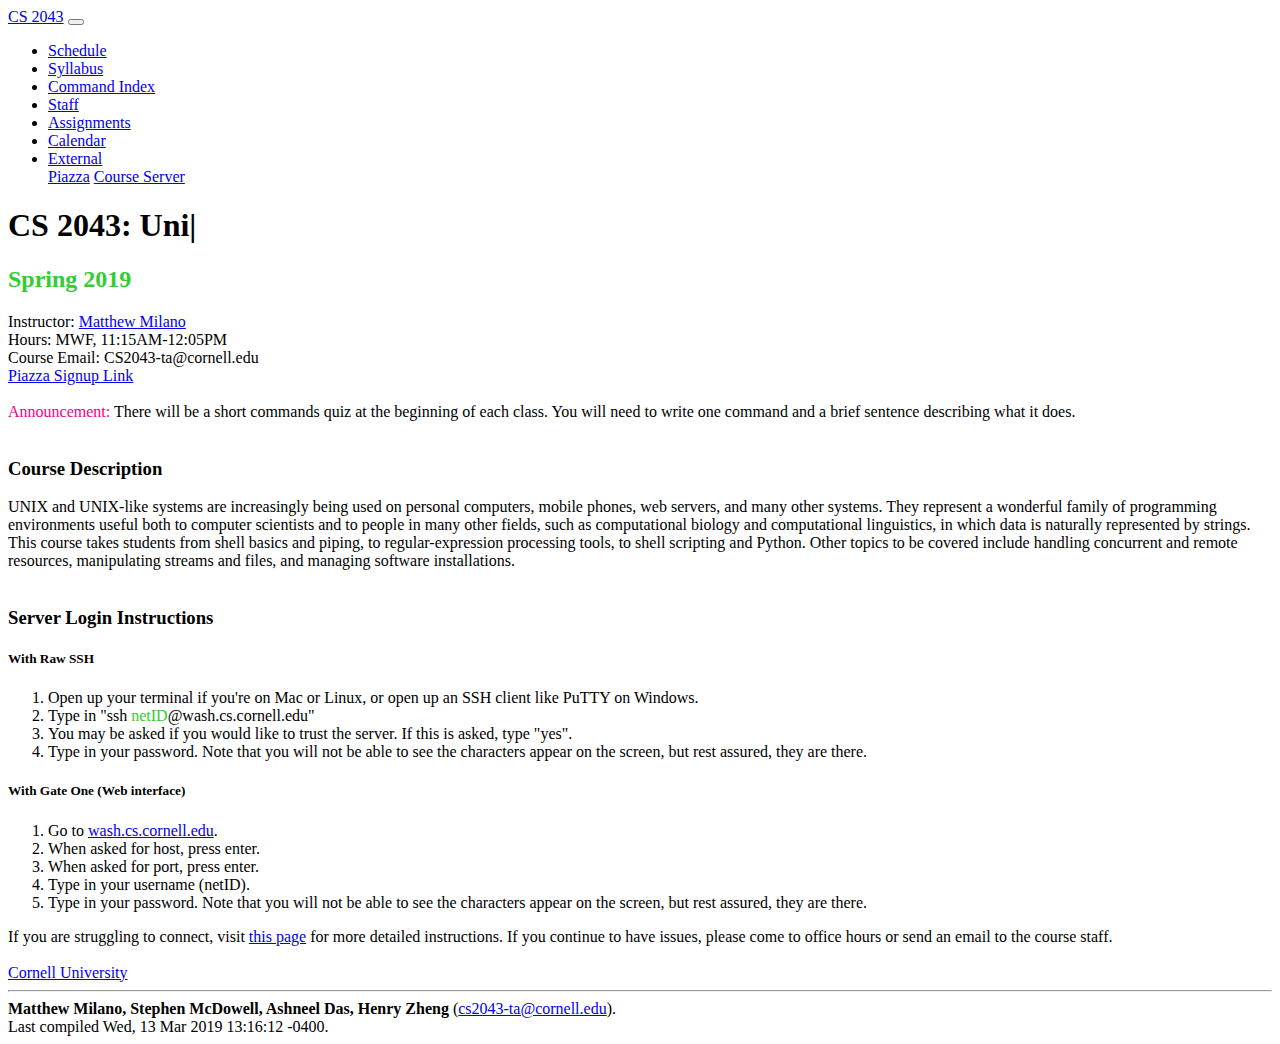
==== index.html @ 0f44e2da "adding generate site stuff" ====
<!DOCTYPE html>
<html lang="en">
  <head>
  <meta charset="utf-8">
  <meta http-equiv="X-UA-Compatible" content="IE=edge">
  <meta name="viewport" content="width=device-width, initial-scale=1">
  <!-- The above 3 meta tags *must* come first in the head; any other head content must come *after* these tags -->
  <meta name="description" content="CS 2043">
  <meta name="author" content="">


  <title>CS 2043 &mdash; CS 2043: Unix Tools and Scripting</title>


  


<!-- Bootstrap core (v4.1.3) CSS, hosting courtesy of BootstrapCDN: https://www.bootstrapcdn.com/ -->
<link href="https://stackpath.bootstrapcdn.com/bootstrap/4.1.3/css/bootstrap.min.css" rel="stylesheet" integrity="sha384-MCw98/SFnGE8fJT3GXwEOngsV7Zt27NXFoaoApmYm81iuXoPkFOJwJ8ERdknLPMO" crossorigin="anonymous">

<!-- Load in custom styling after bootstrap. -->
<link rel="stylesheet" href="/courses/cs2043/2019sp/css/main.css">
<!-- Bring in the syntax highlighting last -->


  
    
      
    
      
    
      
    
      
    
      
    
      
    
      
    
      
    
      
    
      
    
      
<link rel="stylesheet" href="/courses/cs2043/2019sp/css/jekyll-pygments-themes/monokai.css">
      
    
      
    
      
    
      
    
      
    
      
    
      
    
      
    
      
    
      
    
  



  <!-- HTML5 shim and Respond.js for IE8 support of HTML5 elements and media queries -->
  <!--[if lt IE 9]>
      <script src="https://oss.maxcdn.com/html5shiv/3.7.2/html5shiv.min.js"></script>
      <script src="https://oss.maxcdn.com/respond/1.4.2/respond.min.js"></script>
    <![endif]-->
</head>

  <body role="document">
    <div class="container" role="main">
      <!-- See customization options here: https://getbootstrap.com/docs/4.0/components/navbar/ -->
<nav class="navbar navbar-expand-lg navbar-dark bg-dark fixed-top" id="navbar">
  <div class="container"> 
  
  <a class="navbar-brand active" href="/courses/cs2043/2019sp/">CS 2043</a>
  <button class="navbar-toggler" type="button" data-toggle="collapse" data-target="#navbarSupportedContent" aria-controls="navbarSupportedContent" aria-expanded="false" aria-label="Toggle navigation">
    <span class="navbar-toggler-icon"></span>
  </button>
  <div class="collapse navbar-collapse" id="navbarSupportedContent">
      <ul class="navbar-nav mr-auto">
      
      
        
        
        <li class="nav-item">
          <a class="nav-link" href="/courses/cs2043/2019sp/schedule.html">
            Schedule
          </a>
        </li>
      
        
        
        <li class="nav-item">
          <a class="nav-link" href="/courses/cs2043/2019sp/syllabus.html">
            Syllabus
          </a>
        </li>
      
        
        
        <li class="nav-item">
          <a class="nav-link" href="/courses/cs2043/2019sp/command_index.html">
            Command Index
          </a>
        </li>
      
        
        
        <li class="nav-item">
          <a class="nav-link" href="/courses/cs2043/2019sp/staff.html">
            Staff
          </a>
        </li>
      
        
        
        <li class="nav-item">
          <a class="nav-link" href="/courses/cs2043/2019sp/assignments.html">
            Assignments
          </a>
        </li>
      
        
        
        <li class="nav-item">
          <a class="nav-link" href="/courses/cs2043/2019sp/calendar.html">
            Calendar
          </a>
        </li>
      
    
      <li class="nav-item dropdown">
        <a class="nav-link dropdown-toggle" href="#" id="navbarDropdown" role="button" data-toggle="dropdown" aria-haspopup="true" aria-expanded="false">
          External
        </a>
        <div class="dropdown-menu" aria-labelledby="navbarDropdown">
        
          
          
          
          
          <a class="dropdown-item" href="https://www.piazza.com/cornell/spring2019/cs2043">Piazza</a>
        
          
          
          
          
          <a class="dropdown-item" href="https://wash.cs.cornell.edu">Course Server</a>
        
        </div>
      </li>
    
    </ul>
  </div> 
  </div><!-- /div id=navbarSupportedContent -->
</nav>

	  <h1 id="header"></h1>
      <!---
Made with love by Ashneel and Henry ❤ 
  --->
<h2 style="color:#32CD32"> Spring 2019 </h2>

<div class="container2">
  Instructor: <a href="#" data-contact="bWFpbHRvOm1pbGFub0Bjcy5jb3JuZWxsLmVkdQ==" onmouseover="this.href = atob(this.dataset.contact)" onfocus="this.href = atob(this.dataset.contact)">Matthew Milano</a> <br />
  Hours: MWF, 11:15AM-12:05PM <br />
  Course Email: CS2043-ta@cornell.edu <br />
  <a href="https://piazza.com/cornell/spring2019/cs2043"> Piazza Signup Link</a><br /><br />
  <span style="color: #f50084"> Announcement: </span> There will be a 
short commands quiz at the beginning of each class. You will need to 
write 
one command and a brief sentence describing what it does. <br /> <br /> 
  <h3> Course Description </h3>
  UNIX and UNIX-like systems are increasingly being used on personal computers, mobile phones, web servers, and
  many other systems. They represent a wonderful family of programming environments useful both to computer
  scientists and to people in many other fields, such as computational biology and computational linguistics, in
  which data is naturally represented by strings. This course takes students from shell basics and piping, to
  regular-expression processing tools, to shell scripting and Python. Other topics to be covered include handling
  concurrent and remote resources, manipulating streams and files, and managing software installations. <br /> <br />
  <h3> Server Login Instructions </h3>
  <b> <h5> With Raw SSH </h5> </b>
  <ol>
    <li> Open up your terminal if you're on Mac or Linux, or open up an SSH client like PuTTY on Windows. </li>
    <li> Type in "ssh <span style="color:#32CD32">netID</span>@wash.cs.cornell.edu" </li>
    <li> You may be asked if you would like to trust the server. If this is asked, type "yes". </li>
    <li> Type in your password. Note that you will not be able to see the characters appear on the screen, but rest
        assured, they are there.</li>
  </ol>
  <b> <h5> With Gate One (Web interface) </h5> </b>
  <ol>
    <li> Go to <a href="http://wash.cs.cornell.edu"> wash.cs.cornell.edu</a>. </li>
    <li> When asked for host, press enter. </li>
    <li> When asked for port, press enter. </li>
    <li> Type in your username (netID). </li>
    <li> Type in your password. Note that you will not be able to see the characters appear on the screen, but rest
      assured, they are there. </li>
  </ol>
  If you are struggling to connect, visit <a href="sshtut.html"> this page</a> for more detailed instructions. If you continue to have issues, please come to office hours or send an email to the course staff.<br /> 
<br /> 
</div>
<div id="footer">
<div class="container2">
<span class="text-muted"> <a href="https://cornell.edu"> Cornell University </a> </span>
</div>



</div>


      <div id="footer">
  <hr>
  <div class="pull-left">
    <strong>Matthew Milano, Stephen McDowell, Ashneel Das, Henry Zheng</strong>
    (<a href="mailto:cs2043-ta@cornell.edu?subject=[CS 2043]">cs2043-ta@cornell.edu</a>).
  </div>
  <div class="pull-right">
    Last compiled Wed, 13 Mar 2019 13:16:12 -0400.
  </div>
</div>

    </div>
    <!-- /.container theme-showcase -->
    <!-- https://getbootstrap.com/docs/4.1/getting-started/introduction/ -->
<script src="https://code.jquery.com/jquery-3.3.1.slim.min.js" integrity="sha384-q8i/X+965DzO0rT7abK41JStQIAqVgRVzpbzo5smXKp4YfRvH+8abtTE1Pi6jizo" crossorigin="anonymous"></script>
<script src="https://cdnjs.cloudflare.com/ajax/libs/popper.js/1.14.3/umd/popper.min.js" integrity="sha384-ZMP7rVo3mIykV+2+9J3UJ46jBk0WLaUAdn689aCwoqbBJiSnjAK/l8WvCWPIPm49" crossorigin="anonymous"></script>
<script src="https://stackpath.bootstrapcdn.com/bootstrap/4.1.3/js/bootstrap.min.js" integrity="sha384-ChfqqxuZUCnJSK3+MXmPNIyE6ZbWh2IMqE241rYiqJxyMiZ6OW/JmZQ5stwEULTy" crossorigin="anonymous"></script>



<!-- Enable the tool-tips everywhere -->
<script type="text/javascript">
  $(function () {
    $('[data-toggle="tooltip"]').tooltip()
  });
</script>
<script type="text/javascript">
  var i = 0;
  var txt = 'CS 2043: Unix Tools and Scripting';
  var speed = 60;
  let hasBlinker = true;
  document.getElementById("header").innerHTML = "|";
  function typeWriter() {
    if (i < txt.length) {
      let x = document.getElementById("header");
      let len = x.innerHTML.length;
      x.innerHTML = x.innerHTML.substring(0, len - 1) + txt.charAt(i) + "|";
      i++;
      setTimeout(typeWriter, speed);
    }
    let x = document.getElementById("header");
  }

  function blink() {
    let x = document.getElementById("header");
    let len = x.innerHTML.length;
    if (x.innerHTML.includes('CS 2043: Unix Tools and Scripting')) {
      if (hasBlinker) {
        x.innerHTML = x.innerHTML.substring(0, len - 1);
        hasBlinker = false;
      }
      else {
        x.innerHTML += "|";
        hasBlinker = true;
      }
    }
  }

  typeWriter();
  setInterval(blink, 500); 
</script>

    
  </body>
</html>
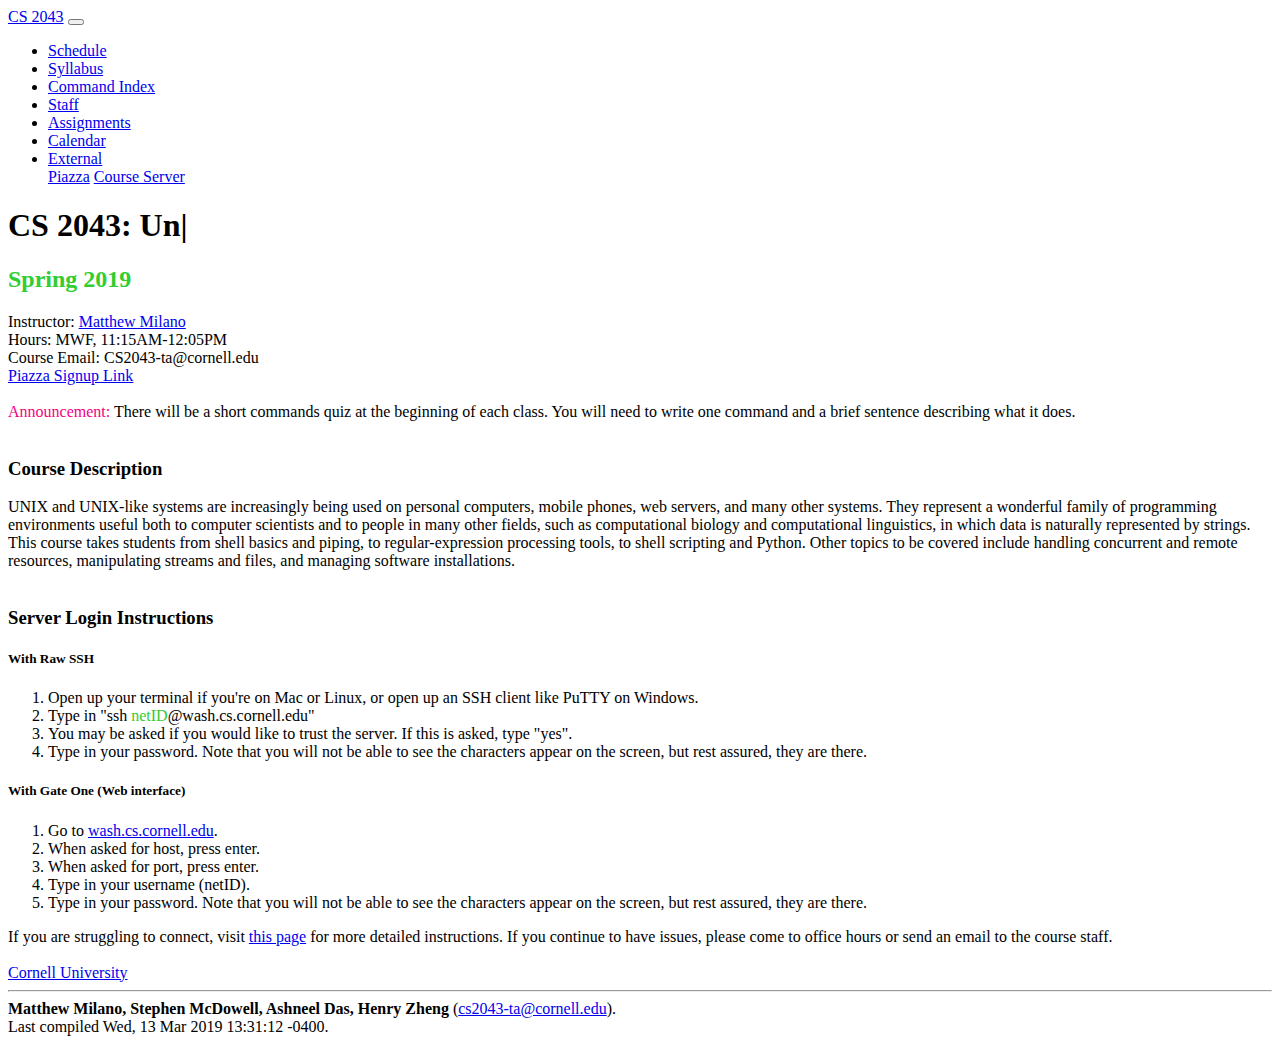
==== commit 7ca4769c: "adding generate site stuff" ====
--- a/index.html
+++ b/index.html
@@ -227,7 +227,7 @@
     (<a href="mailto:cs2043-ta@cornell.edu?subject=[CS 2043]">cs2043-ta@cornell.edu</a>).
   </div>
   <div class="pull-right">
-    Last compiled Wed, 13 Mar 2019 13:16:12 -0400.
+    Last compiled Wed, 13 Mar 2019 13:31:12 -0400.
   </div>
 </div>
 
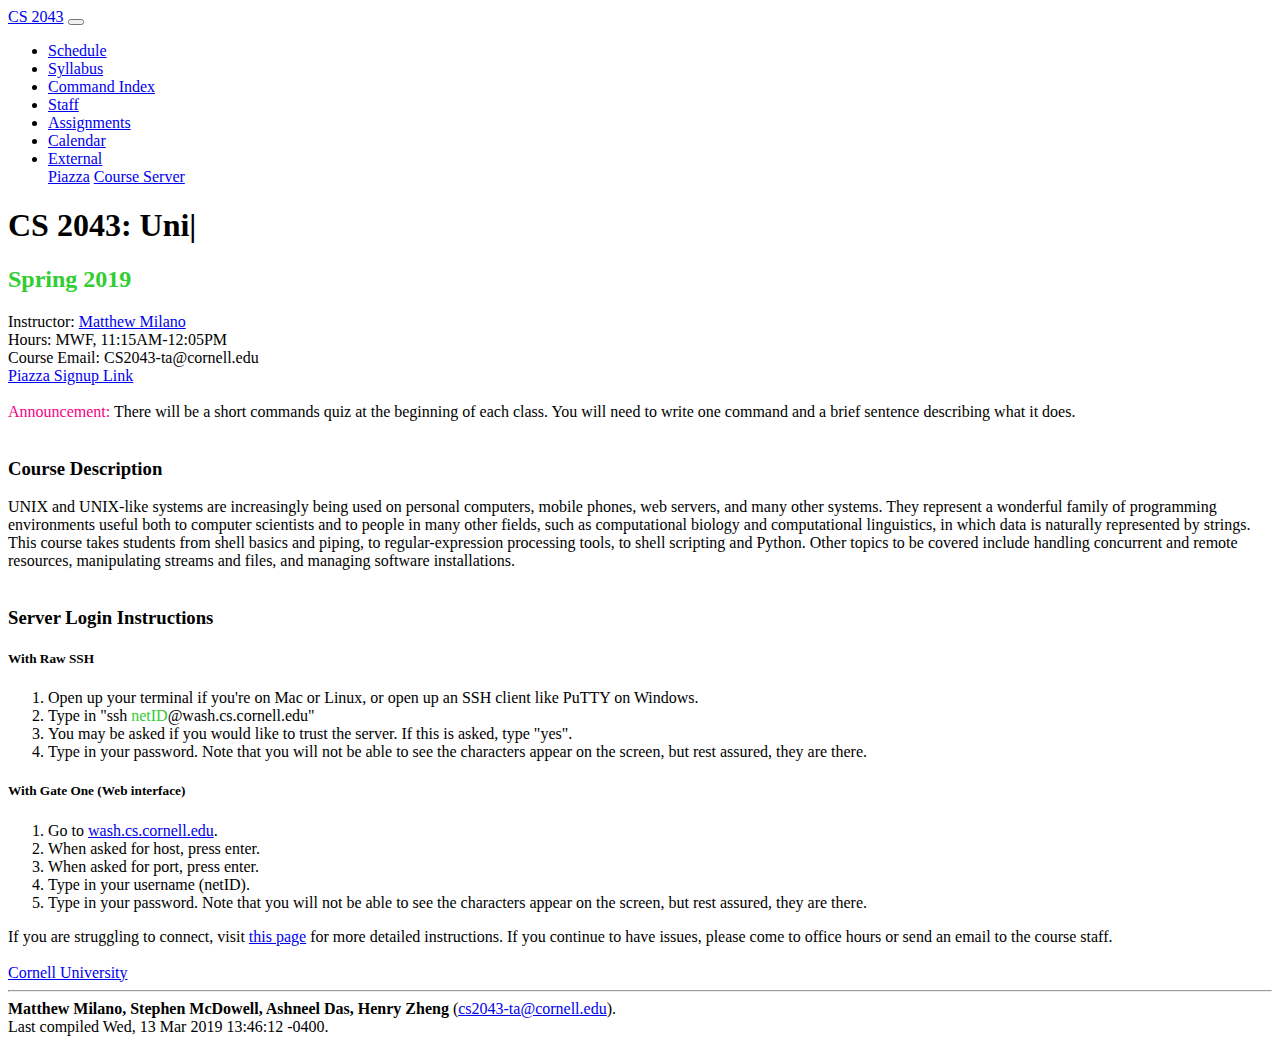
==== commit dc23b063: "adding generate site stuff" ====
--- a/index.html
+++ b/index.html
@@ -227,7 +227,7 @@
     (<a href="mailto:cs2043-ta@cornell.edu?subject=[CS 2043]">cs2043-ta@cornell.edu</a>).
   </div>
   <div class="pull-right">
-    Last compiled Wed, 13 Mar 2019 13:31:12 -0400.
+    Last compiled Wed, 13 Mar 2019 13:46:12 -0400.
   </div>
 </div>
 
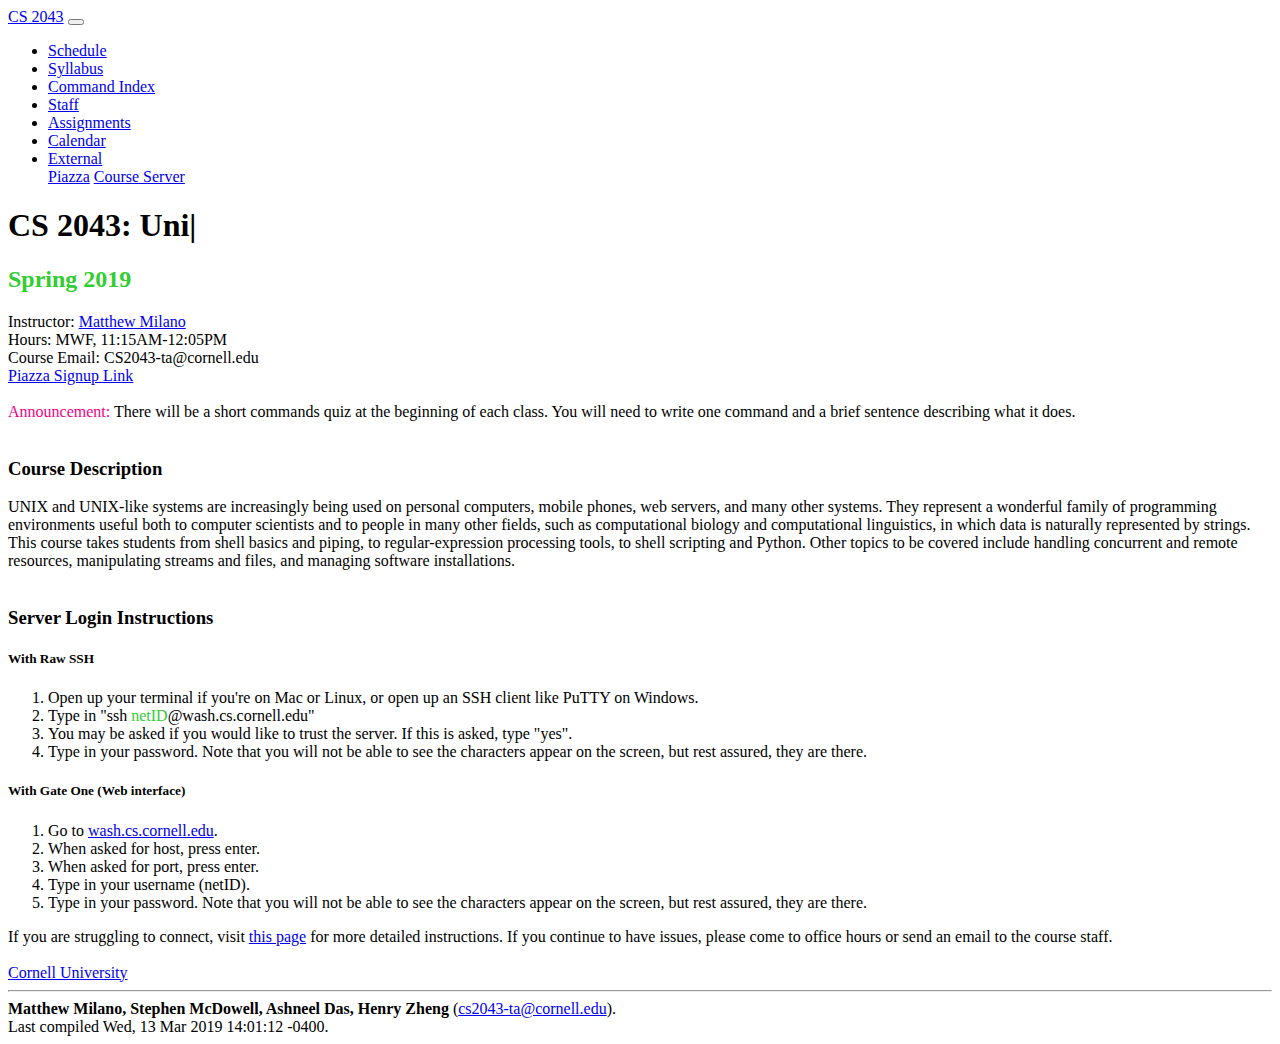
==== commit f67ebaa6: "adding generate site stuff" ====
--- a/index.html
+++ b/index.html
@@ -227,7 +227,7 @@
     (<a href="mailto:cs2043-ta@cornell.edu?subject=[CS 2043]">cs2043-ta@cornell.edu</a>).
   </div>
   <div class="pull-right">
-    Last compiled Wed, 13 Mar 2019 13:46:12 -0400.
+    Last compiled Wed, 13 Mar 2019 14:01:12 -0400.
   </div>
 </div>
 
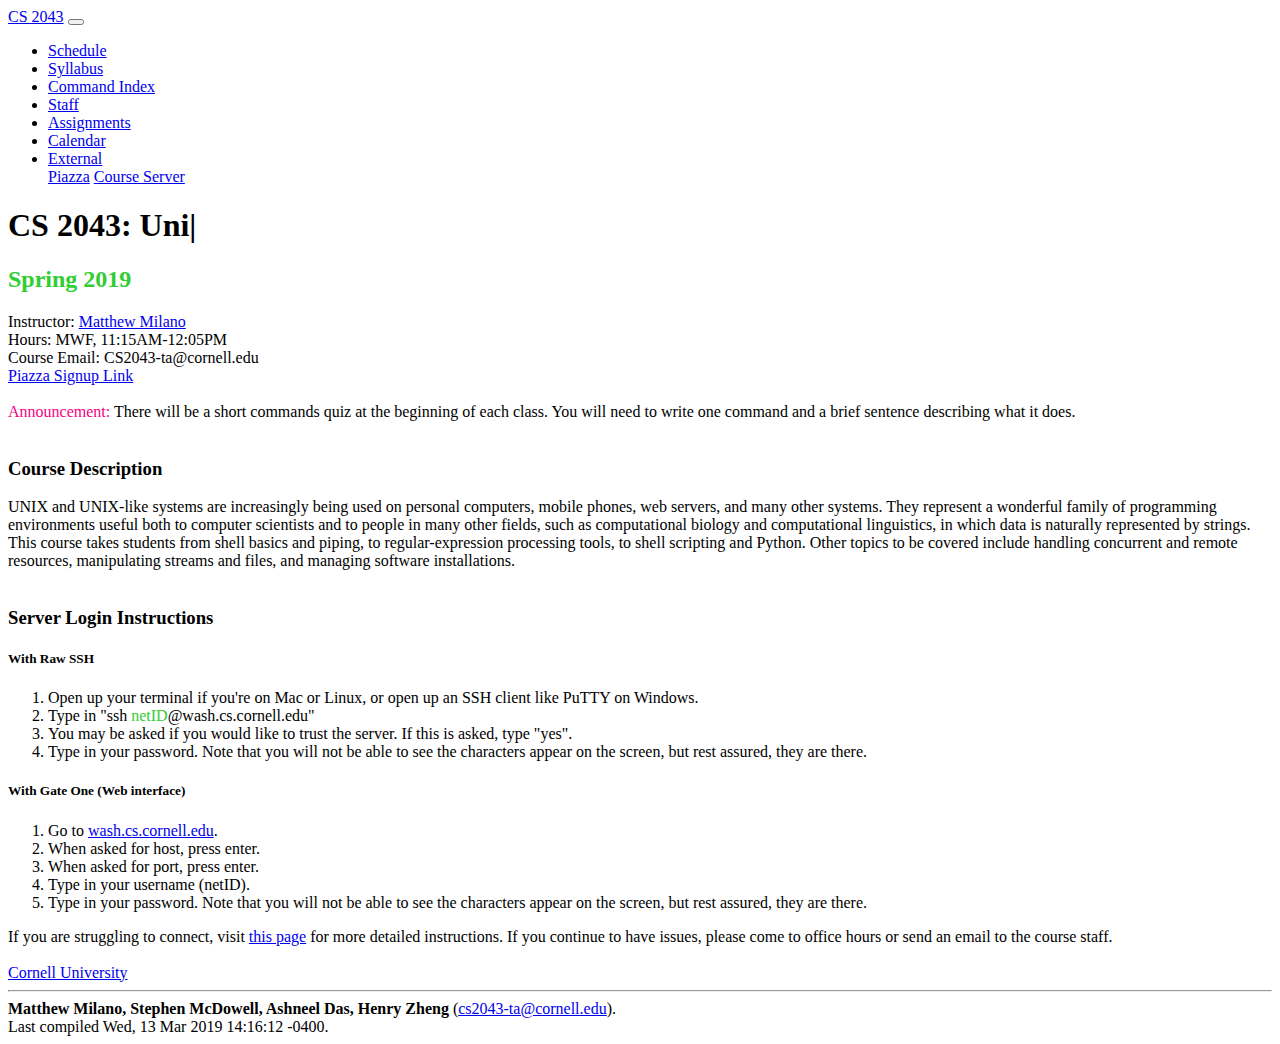
==== commit af37bffd: "adding generate site stuff" ====
--- a/index.html
+++ b/index.html
@@ -227,7 +227,7 @@
     (<a href="mailto:cs2043-ta@cornell.edu?subject=[CS 2043]">cs2043-ta@cornell.edu</a>).
   </div>
   <div class="pull-right">
-    Last compiled Wed, 13 Mar 2019 14:01:12 -0400.
+    Last compiled Wed, 13 Mar 2019 14:16:12 -0400.
   </div>
 </div>
 
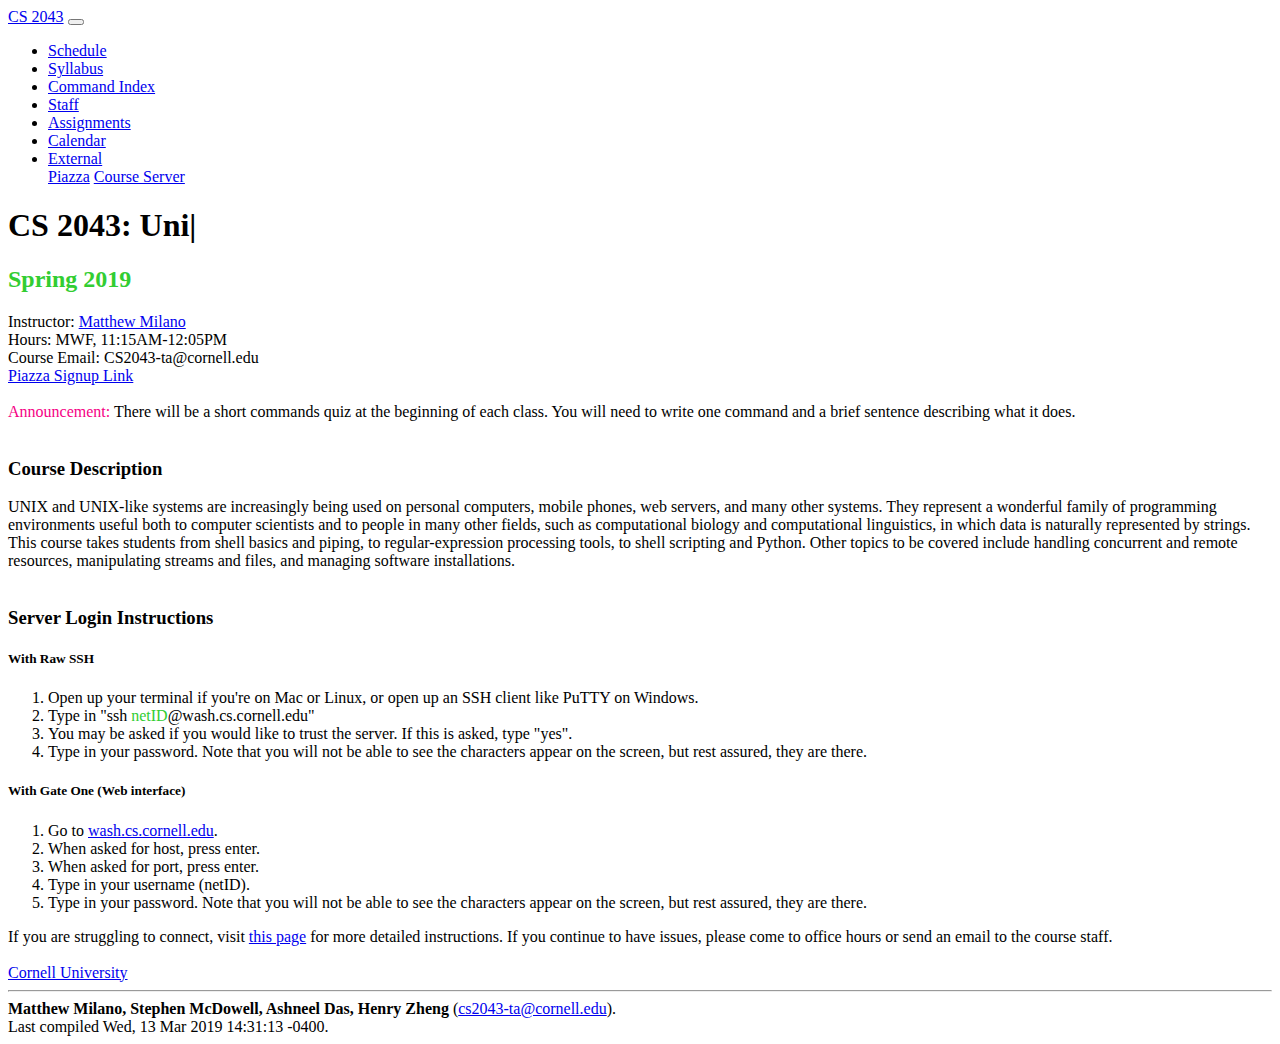
==== commit 65ac48f4: "adding generate site stuff" ====
--- a/index.html
+++ b/index.html
@@ -227,7 +227,7 @@
     (<a href="mailto:cs2043-ta@cornell.edu?subject=[CS 2043]">cs2043-ta@cornell.edu</a>).
   </div>
   <div class="pull-right">
-    Last compiled Wed, 13 Mar 2019 14:16:12 -0400.
+    Last compiled Wed, 13 Mar 2019 14:31:13 -0400.
   </div>
 </div>
 
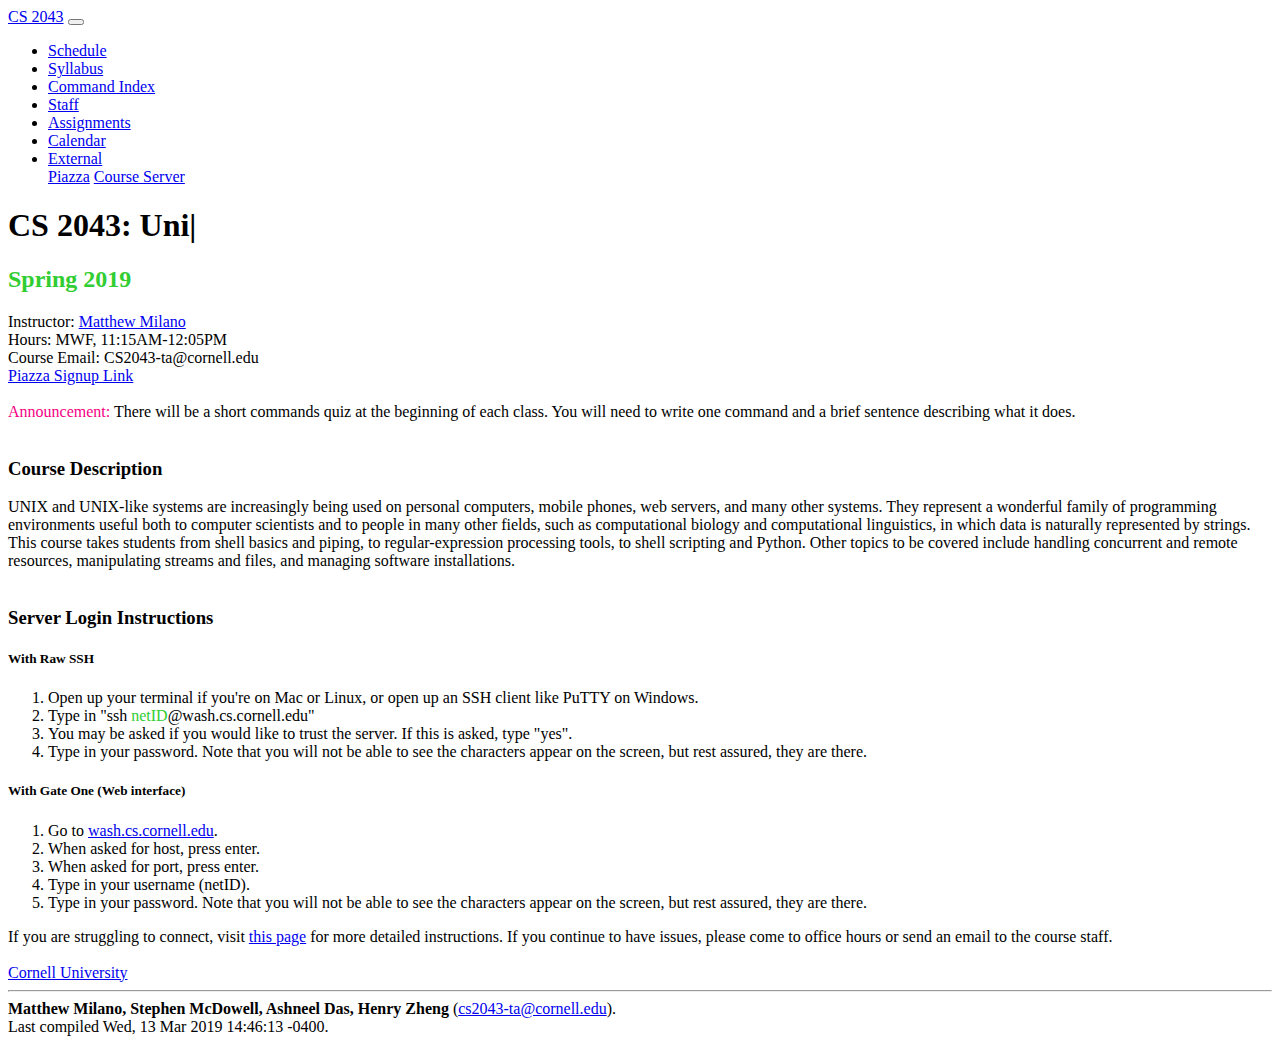
==== commit ccd53fc6: "adding generate site stuff" ====
--- a/index.html
+++ b/index.html
@@ -227,7 +227,7 @@
     (<a href="mailto:cs2043-ta@cornell.edu?subject=[CS 2043]">cs2043-ta@cornell.edu</a>).
   </div>
   <div class="pull-right">
-    Last compiled Wed, 13 Mar 2019 14:31:13 -0400.
+    Last compiled Wed, 13 Mar 2019 14:46:13 -0400.
   </div>
 </div>
 
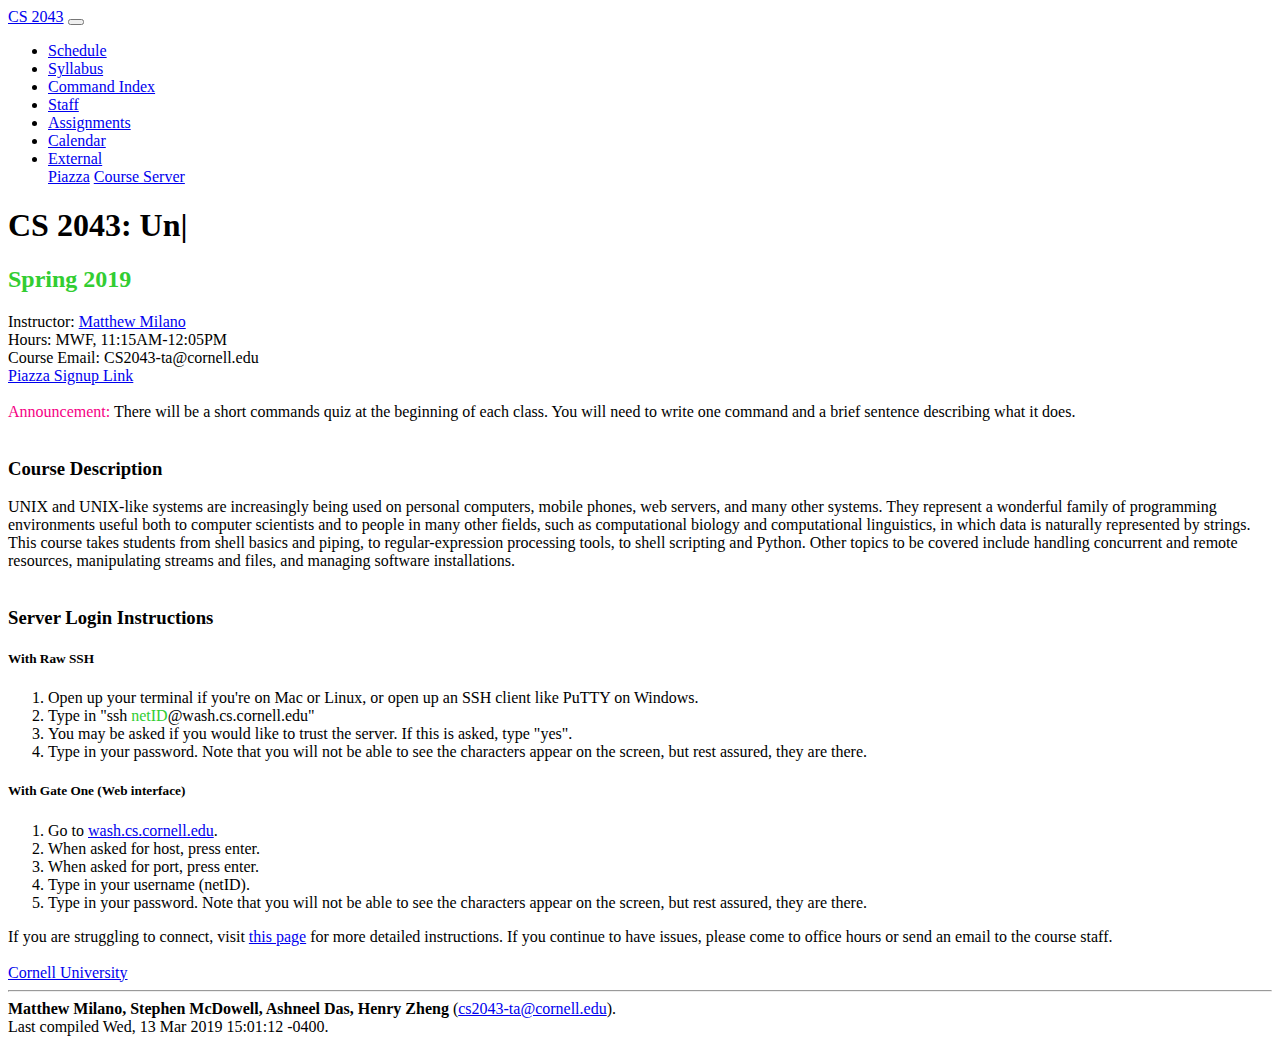
==== commit 00167eb6: "adding generate site stuff" ====
--- a/index.html
+++ b/index.html
@@ -227,7 +227,7 @@
     (<a href="mailto:cs2043-ta@cornell.edu?subject=[CS 2043]">cs2043-ta@cornell.edu</a>).
   </div>
   <div class="pull-right">
-    Last compiled Wed, 13 Mar 2019 14:46:13 -0400.
+    Last compiled Wed, 13 Mar 2019 15:01:12 -0400.
   </div>
 </div>
 
